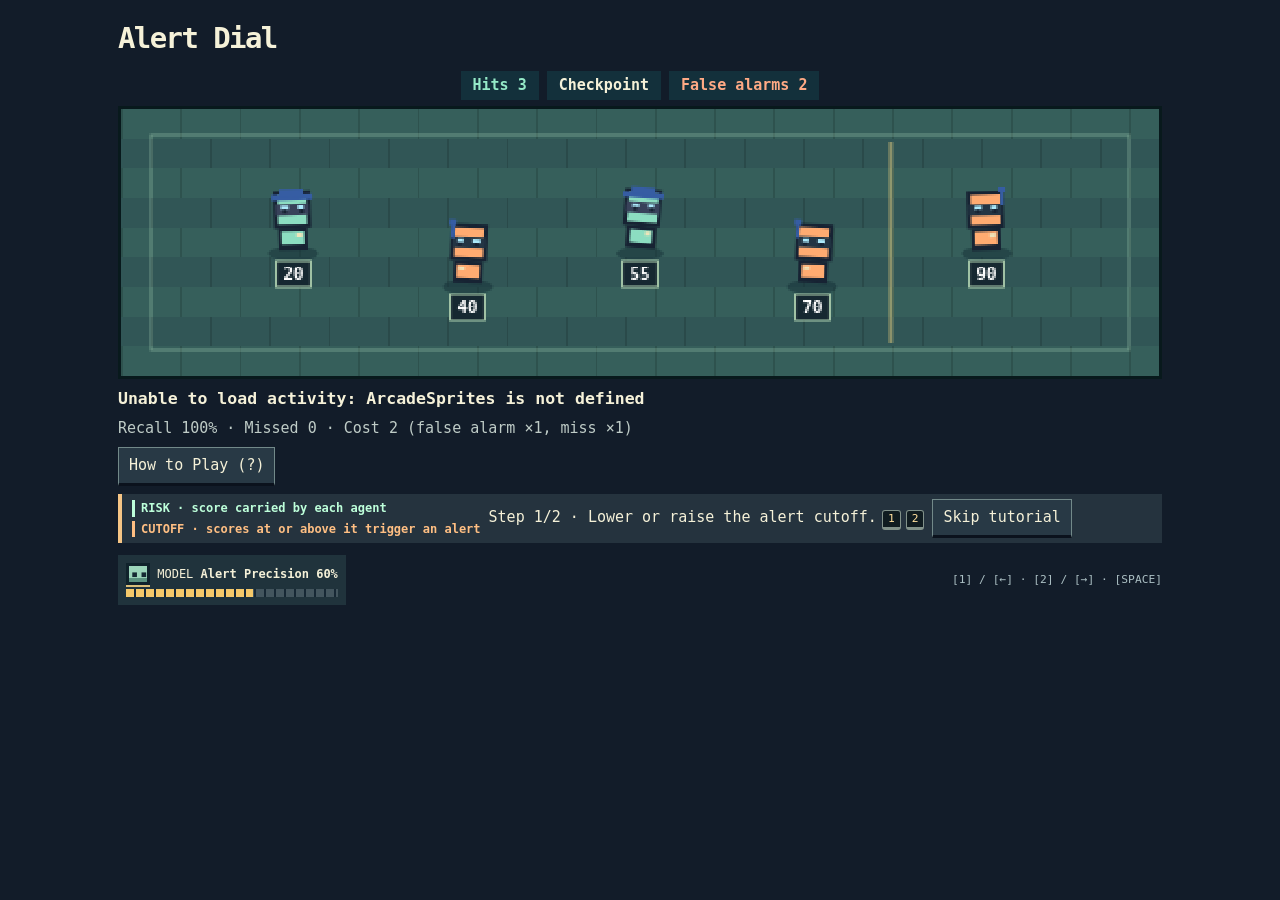
==== arcade/Alert-Dial/source/index.html @ 0312630d "QOL Changes" ====
<!doctype html><html lang="en"><meta charset="utf-8"><meta name="viewport" content="width=device-width,initial-scale=1"><title>Alert-Dial</title><link rel="stylesheet" href="../../style.css">
<main><h1 id="title"></h1><div class="score"><b id="team0"></b><strong id="phase"></strong><b id="team1"></b></div>
<div class="board"><canvas id="arena" width="560" height="144" aria-label="Arena"></canvas><output id="callout"></output></div>
<p id="subject"></p><div id="detail"></div><div id="sources"></div>
<label id="dial" hidden>Threshold <input id="slider" type="range" min="0"></label>
<button id="help">How to Play (?)</button><aside id="guide"><div id="legend"></div><span id="instruction"></span><button id="skip">Skip tutorial</button></aside>
<footer class="deck"><div class="model"><span class="portrait" aria-hidden="true">▪▪</span> MODEL <b id="metric"></b><div id="meter"></div></div><div id="actions"></div><kbd>[1] / [←] · [2] / [→] · [SPACE]</kbd></footer></main>
<script src="game_logic.js"></script><script src="sprites.js"></script><script src="game.js"></script><script src="../../animation.js"></script><script src="../../arcade_hud.js"></script></html>
---- arcade/style.css ----
:root{color-scheme:dark;font:15px/1.4 ui-monospace,monospace;color:#f5f1d8;background:#121c29}*{box-sizing:border-box}body{margin:0}main{max-width:1080px;margin:auto;padding:18px}h1{font-size:clamp(17px,3vw,29px);letter-spacing:-.055em;margin:0 0 12px}button,input{font:inherit}button{color:inherit;background:#283945;border:1px solid #728989;border-bottom:3px solid #0b121d;padding:7px 10px;cursor:pointer}button:hover,button:focus-visible,button[aria-pressed=true]{outline:2px solid #f7cc72}button:disabled{opacity:.55}canvas{image-rendering:pixelated}.score,.deck,#actions,#sources,#guide{display:flex;align-items:center;gap:8px;flex-wrap:wrap}.score{justify-content:center;margin:6px}.score>*{padding:4px 12px;background:#13303b}.score b:first-child{color:#95eac8}.score b:last-child{color:#ffaa85}#arena{width:100%;display:block;background:#315656;border:3px solid #08191c}.board{position:relative}#callout:not(:empty){position:absolute;bottom:8%;left:4%;max-width:90%;background:#ffdc79;color:#1e2633;transform:rotate(-2deg);padding:4px 10px;border:2px solid;box-shadow:3px 3px #192431;font-weight:bold}#subject{font-size:1.1rem;font-weight:bold;margin:.5em 0}#detail{color:#bfccc7}.deck{justify-content:space-between;margin-top:12px}.model{padding:8px;background:#20333c;font-size:.8rem}#meter{height:8px;margin-top:4px;background:repeating-linear-gradient(90deg,transparent 0 8px,#172835 8px 10px),linear-gradient(to right,#f5c96a var(--value),#43555e var(--value))}#actions canvas{vertical-align:middle;margin-left:6px}#guide{border-left:4px solid #f6c585;padding:5px 10px;background:#25333e;margin:8px 0}#guide[hidden],[hidden]{display:none!important}kbd{font-size:.75rem;color:#acc0c4}input[type=range]{width:min(350px,75%);accent-color:#f1c478}

.spotlight{outline:2px dashed #f6c585;outline-offset:3px}

.portrait{display:inline-grid;place-items:center;vertical-align:middle;width:24px;height:22px;color:#152932;background:#9cd5ba;border:3px solid #10222b;box-shadow:inset 0 -4px #5b927f,0 2px #d9bd79;letter-spacing:2px;padding-left:2px}
#legend{display:grid;gap:4px;font:bold 12px/1.4 ui-monospace,monospace}#legend span{color:#bdffda;border-left:3px solid;padding-left:6px}#legend span:nth-child(2){color:#ffbf83}#help{margin-top:8px}.spotlight{animation:beacon 1.3s ease-in-out infinite alternate}@keyframes beacon{to{outline-color:transparent;box-shadow:0 0 9px #ecca7880}}@media(prefers-reduced-motion:reduce){.spotlight{animation:none}}

#callout:not(:empty){position:static;display:block;background:#22353c;color:#efeddc;transform:none;border:0;border-left:3px solid #adc4ac;box-shadow:none;max-width:none;font-size:.88rem;font-weight:normal}

#instruction kbd{display:inline-block;background:#101c20;color:#ffdf9d;border:1px solid #82928a;border-bottom-width:3px;margin-left:5px;padding:0 5px;border-radius:3px}
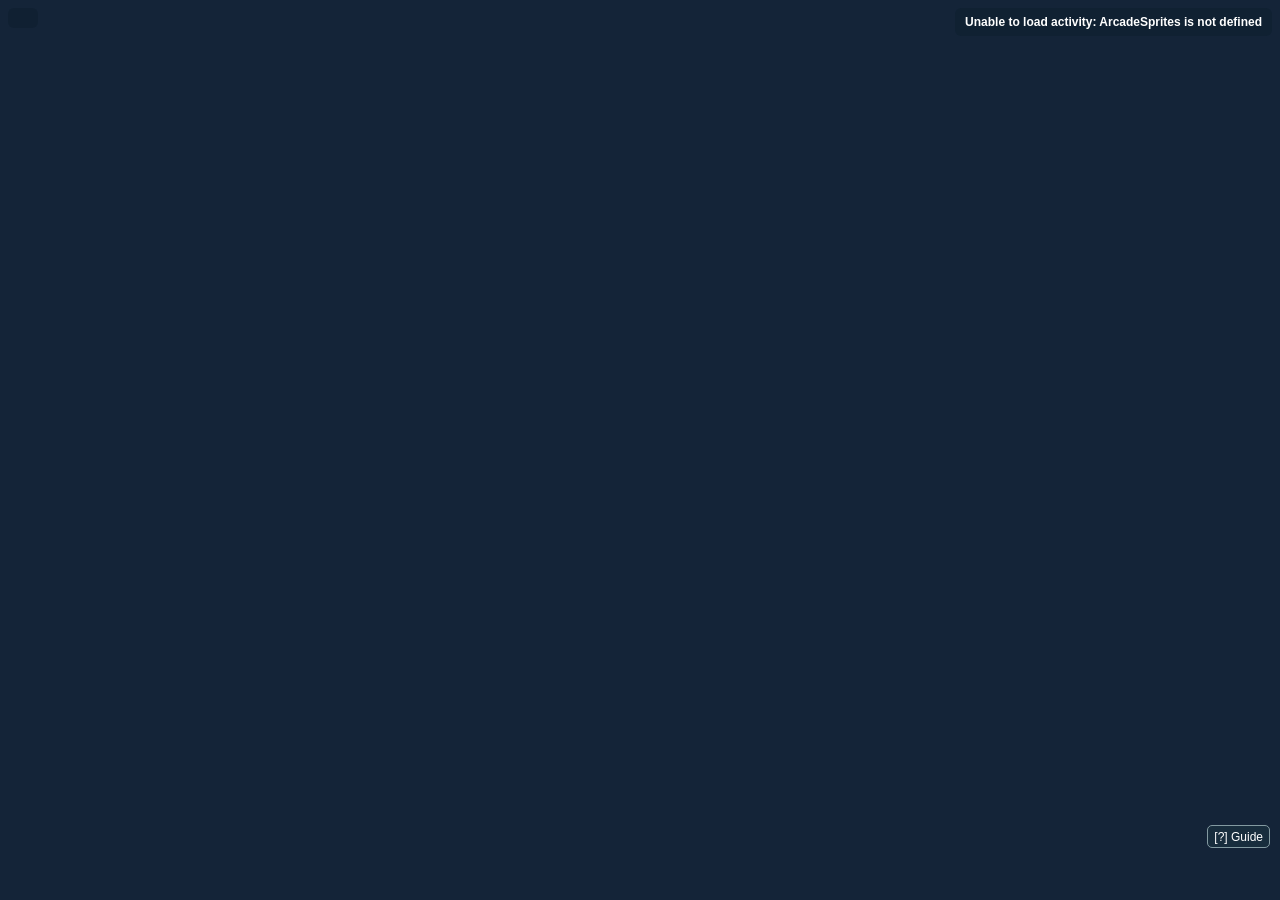
==== commit 74f8bff7: "Changed UI and added pixellab API" ====
--- a/arcade/Alert-Dial/source/index.html
+++ b/arcade/Alert-Dial/source/index.html
@@ -1,8 +1,8 @@
-<!doctype html><html lang="en"><meta charset="utf-8"><meta name="viewport" content="width=device-width,initial-scale=1"><title>Alert-Dial</title><link rel="stylesheet" href="../../style.css">
-<main><h1 id="title"></h1><div class="score"><b id="team0"></b><strong id="phase"></strong><b id="team1"></b></div>
-<div class="board"><canvas id="arena" width="560" height="144" aria-label="Arena"></canvas><output id="callout"></output></div>
-<p id="subject"></p><div id="detail"></div><div id="sources"></div>
-<label id="dial" hidden>Threshold <input id="slider" type="range" min="0"></label>
-<button id="help">How to Play (?)</button><aside id="guide"><div id="legend"></div><span id="instruction"></span><button id="skip">Skip tutorial</button></aside>
-<footer class="deck"><div class="model"><span class="portrait" aria-hidden="true">▪▪</span> MODEL <b id="metric"></b><div id="meter"></div></div><div id="actions"></div><kbd>[1] / [←] · [2] / [→] · [SPACE]</kbd></footer></main>
-<script src="game_logic.js"></script><script src="sprites.js"></script><script src="game.js"></script><script src="../../animation.js"></script><script src="../../arcade_hud.js"></script></html>+<!doctype html><html lang="en"><head><meta charset="utf-8"><meta name="viewport" content="width=device-width,initial-scale=1"><title>Alert-Dial</title><link rel="stylesheet" href="style.css"></head>
+<body><main class="arena-stage"><canvas id="arena" tabindex="0" width="560" height="245" aria-label="Playable arena"></canvas>
+<header class="telemetry"><div><strong id="title"></strong><span id="phase"></span></div><div class="scores"><b id="team0"></b><b id="team1"></b></div><span id="metric"></span><div id="meter"></div></header>
+<section class="task"><strong id="subject"></strong><span id="detail"></span><div id="sources"></div><label id="dial" hidden>Cutoff <input id="slider" type="range" min="0"></label></section>
+<output id="callout" aria-live="polite"></output>
+<aside id="guide" hidden aria-label="Narrator"><strong>GUIDE</strong><p id="instruction" aria-live="polite"></p><div><button id="continue">Continue →</button><button id="skip">SKIP &gt;&gt;</button></div></aside>
+<nav class="keycaps" aria-label="Game controls"><div id="actions"></div><button id="help">[?] Guide</button></nav></main>
+<script src="game_logic.js"></script><script src="../../environment.js"></script><script src="sprites.js"></script><script src="game.js"></script><script src="../../animation.js"></script><script src="../../narrator.js"></script><script src="../../arcade_hud.js"></script></body></html>
--- a/arcade/Alert-Dial/source/style.css
+++ b/arcade/Alert-Dial/source/style.css
@@ -0,0 +1 @@
+@import url("../../style.css");
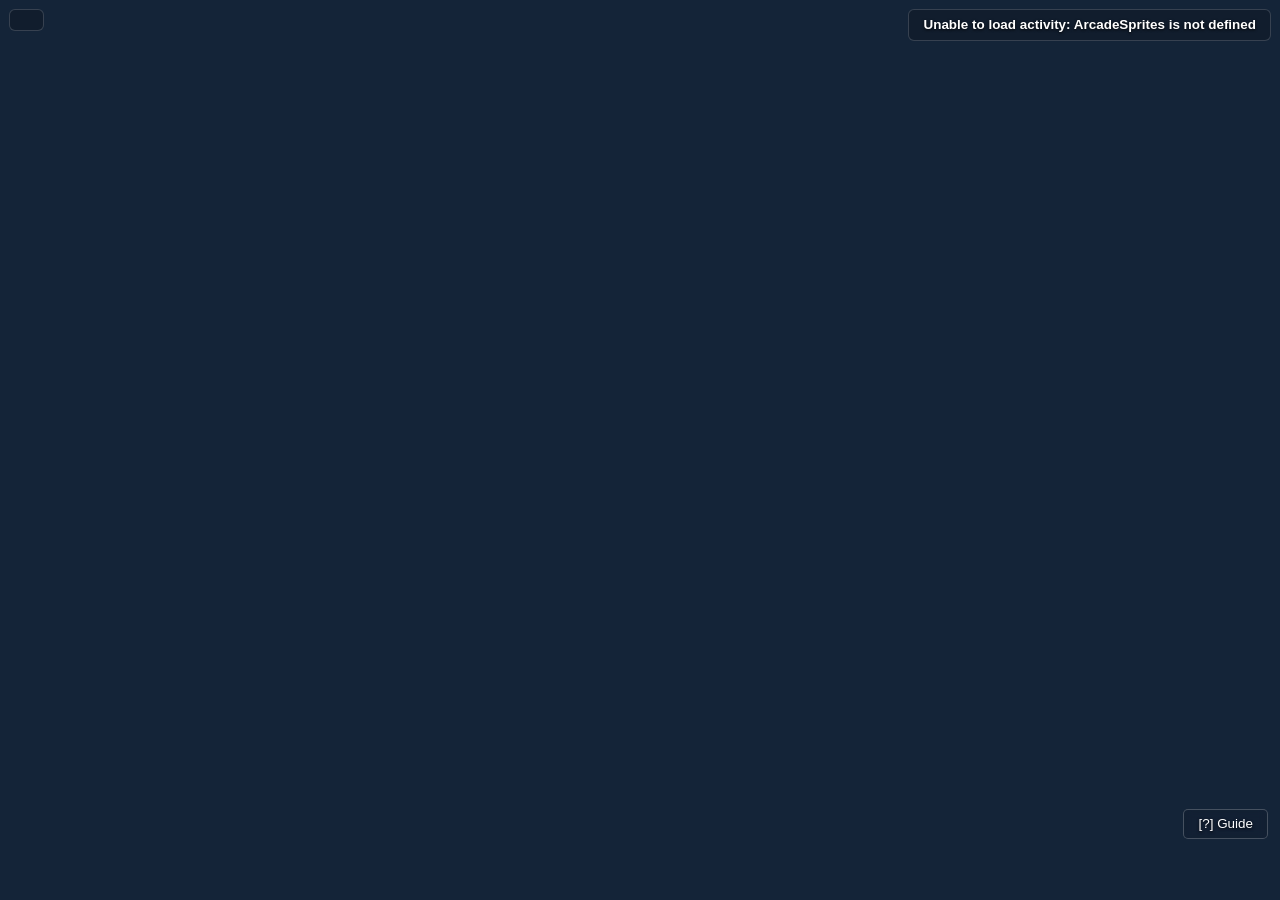
==== commit 72197c04: "Added another diffusion engine service and added dimension to map" ====
--- a/arcade/Alert-Dial/source/index.html
+++ b/arcade/Alert-Dial/source/index.html
@@ -1,8 +1,8 @@
 <!doctype html><html lang="en"><head><meta charset="utf-8"><meta name="viewport" content="width=device-width,initial-scale=1"><title>Alert-Dial</title><link rel="stylesheet" href="style.css"></head>
 <body><main class="arena-stage"><canvas id="arena" tabindex="0" width="560" height="245" aria-label="Playable arena"></canvas>
-<header class="telemetry"><div><strong id="title"></strong><span id="phase"></span></div><div class="scores"><b id="team0"></b><b id="team1"></b></div><span id="metric"></span><div id="meter"></div></header>
+<header class="telemetry"><div><strong id="title"></strong><span id="subtitle" hidden></span><span id="phase"></span></div><div class="scores"><b id="team0"></b><b id="team1"></b></div><span id="metric"></span><div id="meter"></div></header>
 <section class="task"><strong id="subject"></strong><span id="detail"></span><div id="sources"></div><label id="dial" hidden>Cutoff <input id="slider" type="range" min="0"></label></section>
 <output id="callout" aria-live="polite"></output>
-<aside id="guide" hidden aria-label="Narrator"><strong>GUIDE</strong><p id="instruction" aria-live="polite"></p><div><button id="continue">Continue →</button><button id="skip">SKIP &gt;&gt;</button></div></aside>
+<aside id="guide" hidden aria-label="Narrator"><strong>GUIDE</strong><p id="instruction" aria-live="polite"></p><div><button id="continue">NEXT &gt;&gt;</button><button id="skip">Skip</button></div></aside>
 <nav class="keycaps" aria-label="Game controls"><div id="actions"></div><button id="help">[?] Guide</button></nav></main>
-<script src="game_logic.js"></script><script src="../../environment.js"></script><script src="sprites.js"></script><script src="game.js"></script><script src="../../animation.js"></script><script src="../../narrator.js"></script><script src="../../arcade_hud.js"></script></body></html>
+<script src="../../shuffle.js"></script><script src="game_logic.js"></script><script src="../../environment.js"></script><script src="sprites.js"></script><script src="../../field_cases.js"></script><script src="game.js"></script><script src="../../animation.js"></script><script src="../../narrator.js"></script><script src="../../arcade_hud.js"></script></body></html>
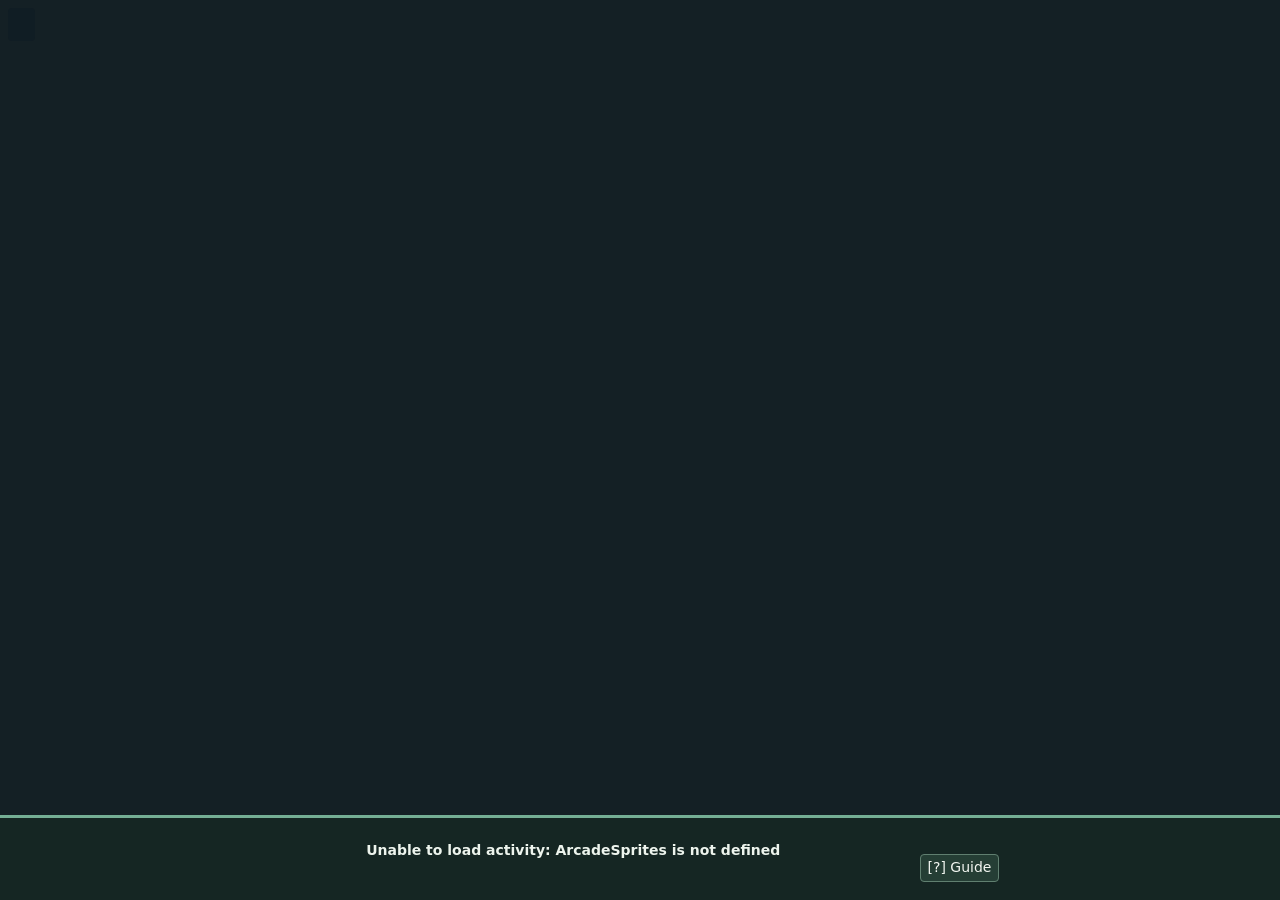
==== commit ce49d1ae: "QOL Game changes part 1&2" ====
--- a/arcade/Alert-Dial/source/index.html
+++ b/arcade/Alert-Dial/source/index.html
@@ -1,8 +1,12 @@
 <!doctype html><html lang="en"><head><meta charset="utf-8"><meta name="viewport" content="width=device-width,initial-scale=1"><title>Alert-Dial</title><link rel="stylesheet" href="style.css"></head>
-<body><main class="arena-stage"><canvas id="arena" tabindex="0" width="560" height="245" aria-label="Playable arena"></canvas>
-<header class="telemetry"><div><strong id="title"></strong><span id="subtitle" hidden></span><span id="phase"></span></div><div class="scores"><b id="team0"></b><b id="team1"></b></div><span id="metric"></span><div id="meter"></div></header>
-<section class="task"><strong id="subject"></strong><span id="detail"></span><div id="sources"></div><label id="dial" hidden>Cutoff <input id="slider" type="range" min="0"></label></section>
-<output id="callout" aria-live="polite"></output>
-<aside id="guide" hidden aria-label="Narrator"><strong>GUIDE</strong><p id="instruction" aria-live="polite"></p><div><button id="continue">NEXT &gt;&gt;</button><button id="skip">Skip</button></div></aside>
-<nav class="keycaps" aria-label="Game controls"><div id="actions"></div><button id="help">[?] Guide</button></nav></main>
-<script src="../../shuffle.js"></script><script src="game_logic.js"></script><script src="../../environment.js"></script><script src="sprites.js"></script><script src="../../field_cases.js"></script><script src="game.js"></script><script src="../../animation.js"></script><script src="../../narrator.js"></script><script src="../../arcade_hud.js"></script></body></html>
+<body><main class="arena-stage"><section class="playfield" aria-label="Arena"><canvas id="arena" tabindex="0" width="560" height="245" aria-label="Playable arena. Move with WASD or arrow keys. Press E to inspect, or E or Space at a class leader."></canvas>
+<header class="telemetry"><strong id="title"></strong><span id="metric"></span><div id="meter"></div></header></section>
+<section class="console" aria-label="Game console">
+  <section class="objective"><h2 id="phase"></h2><p id="objective"></p><div class="scores"><span id="team0"></span><span id="team1"></span></div><output id="callout" aria-live="polite"></output>
+    <aside id="guide" hidden aria-label="Narrator"><p id="instruction" aria-live="polite"></p><div><button id="continue">Next</button><button id="skip">Skip</button></div></aside>
+  </section>
+  <section class="task"><h2 id="itemId"></h2><strong id="subject"></strong><div id="traits"></div><p id="detail"></p><div id="sources"></div><label id="dial" hidden>Cutoff <input id="slider" type="range" min="0"></label></section>
+  <nav class="keycaps" aria-label="Progress and controls"><h2 id="progress"></h2><div id="pips" aria-hidden="true"></div><div id="actions"></div><button id="help">[?] Guide</button></nav>
+</section>
+<dialog id="modelAudit" aria-labelledby="auditTitle"><h2 id="auditTitle">Model Audit</h2><p>Which feature should the model prune?</p><div id="auditChoices"></div></dialog></main>
+<script src="../../shuffle.js"></script><script src="game_logic.js"></script><script src="../../tutorial.js"></script><script src="../../environment.js"></script><script src="sprites.js"></script><script src="../../field_cases.js"></script><script src="game.js"></script><script src="../../world_engine.js"></script><script src="../../world.js"></script><script src="../../animation.js"></script><script src="../../narrator.js"></script><script src="../../arcade_hud.js"></script></body></html>
